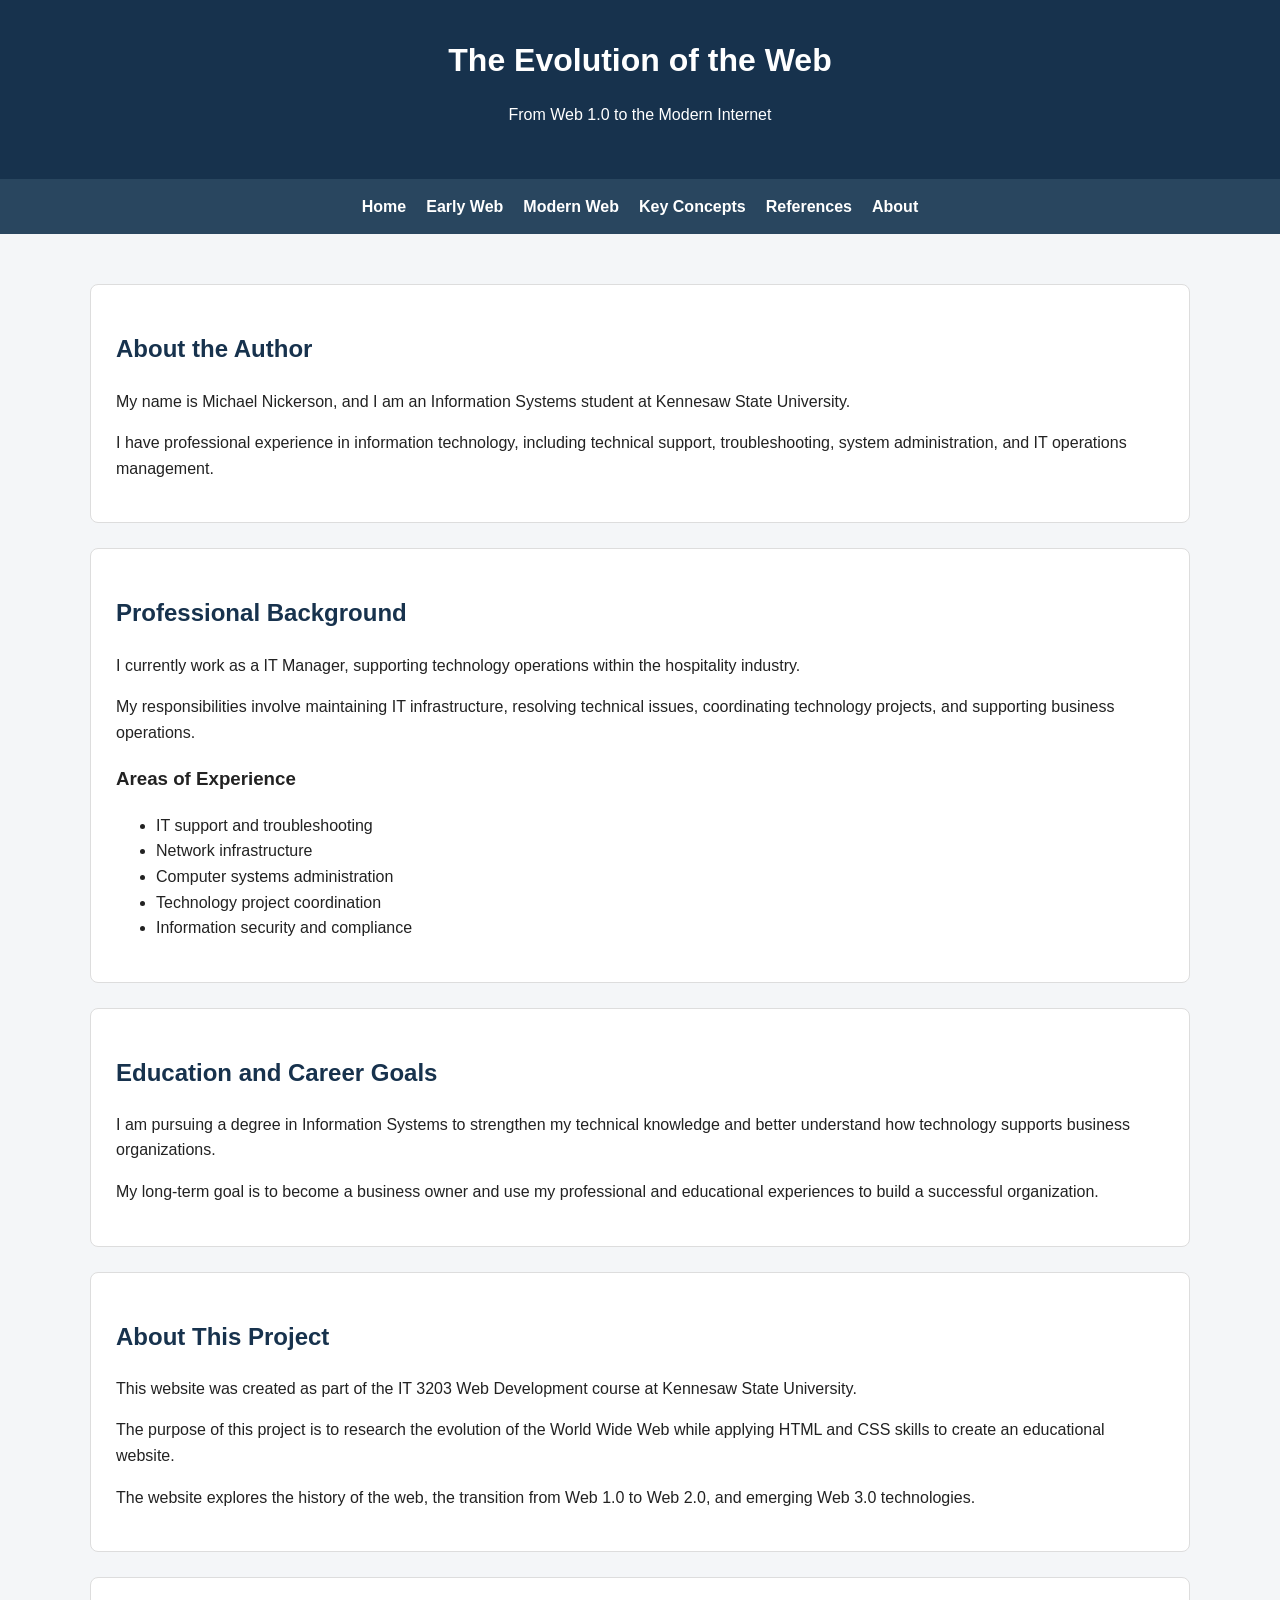
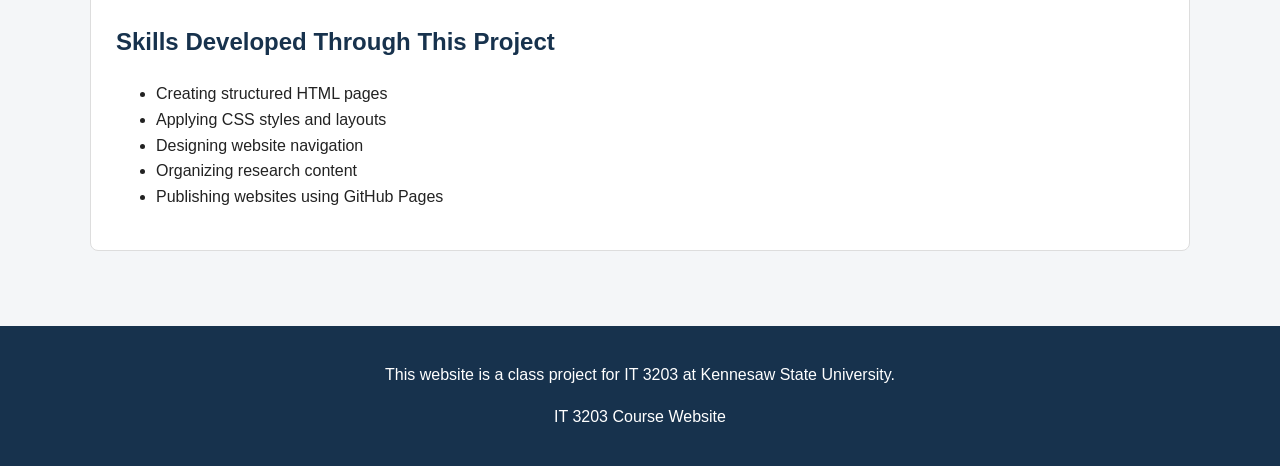
==== about.html @ 576f23e5 "Create about.html" ====
<!DOCTYPE html>
<html lang="en">
<head>
    <meta charset="UTF-8">
    <meta name="viewport"
          content="width=device-width, initial-scale=1.0">
    <title>About Me | Evolution of the Web</title>
    <link rel="stylesheet" href="style.css">
</head>

<body>

    <!-- Website header -->
    <header>
        <h1>The Evolution of the Web</h1>
        <p>From Web 1.0 to the Modern Internet</p>
    </header>

    <!-- Consistent navigation -->
    <nav aria-label="Main navigation">
        <a href="index.html">Home</a>
        <a href="early-web.html">Early Web</a>
        <a href="modern-web.html">Modern Web</a>
        <a href="concepts.html">Key Concepts</a>
        <a href="references.html">References</a>
        <a href="about.html">About</a>
    </nav>

    <main>

        <!-- Personal introduction -->
        <section>
            <h2>About the Author</h2>

            <p>
                My name is Michael Nickerson, and I am
                an Information Systems student at
                Kennesaw State University.
            </p>

            <p>
                I have professional experience in
                information technology, including
                technical support, troubleshooting,
                system administration, and IT
                operations management.
            </p>
        </section>

        <!-- Professional background -->
        <section>
            <h2>Professional Background</h2>

            <p>
                I currently work as a IT
                Manager, supporting technology
                operations within the hospitality
                industry.
            </p>

            <p>
                My responsibilities involve
                maintaining IT infrastructure,
                resolving technical issues,
                coordinating technology projects,
                and supporting business operations.
            </p>

            <h3>Areas of Experience</h3>

            <ul>
                <li>IT support and troubleshooting</li>
                <li>Network infrastructure</li>
                <li>Computer systems administration</li>
                <li>Technology project coordination</li>
                <li>Information security and compliance</li>
            </ul>
        </section>

        <!-- Education and goals -->
        <section>
            <h2>Education and Career Goals</h2>

            <p>
                I am pursuing a degree in
                Information Systems to strengthen
                my technical knowledge and better
                understand how technology supports
                business organizations.
            </p>

            <p>
                My long-term goal is to become
                a business owner and use my
                professional and educational
                experiences to build a
                successful organization.
            </p>
        </section>

        <!-- Project information -->
        <section>
            <h2>About This Project</h2>

            <p>
                This website was created as part
                of the IT 3203 Web Development
                course at Kennesaw State University.
            </p>

            <p>
                The purpose of this project is to
                research the evolution of the
                World Wide Web while applying
                HTML and CSS skills to create
                an educational website.
            </p>

            <p>
                The website explores the history
                of the web, the transition from
                Web 1.0 to Web 2.0, and emerging
                Web 3.0 technologies.
            </p>
        </section>

        <!-- Skills learned -->
        <section>
            <h2>Skills Developed Through This Project</h2>

            <ul>
                <li>Creating structured HTML pages</li>
                <li>Applying CSS styles and layouts</li>
                <li>Designing website navigation</li>
                <li>Organizing research content</li>
                <li>Publishing websites using GitHub Pages</li>
            </ul>
        </section>

    </main>

    <!--footer -->
    <footer>
        <p>
            This website is a class project for
            IT 3203 at Kennesaw State University.
        </p>

        <p>
            
                IT 3203 Course Website
            </a>
        </p>
    </footer>

</body>
</html>
---- style.css ----
/* General website styling */
body {
    font-family: Arial, sans-serif;
    margin: 0;
    padding: 0;
    background-color: #f4f6f8;
    color: #222;
    line-height: 1.6;
}

/* Header styling */
header {
    background-color: #17324d;
    color: white;
    text-align: center;
    padding: 35px 20px;
}

header h1 {
    margin: 0;
}

/* Main navigation */
nav {
    display: flex;
    justify-content: center;
    flex-wrap: wrap;
    gap: 20px;
    background-color: #29465f;
    padding: 15px;
}

nav a {
    color: white;
    text-decoration: none;
    font-weight: bold;
}

/* Link hover effect */
nav a:hover {
    color: #8dd7ff;
    text-decoration: underline;
}

/* Main content */
main {
    max-width: 1100px;
    margin: 30px auto;
    padding: 20px;
}

/* Section styling */
section {
    background-color: white;
    padding: 25px;
    margin-bottom: 25px;
    border: 1px solid #ddd;
    border-radius: 8px;
}

h2 {
    color: #17324d;
}

/* Card layout using CSS Grid */
.card-container {
    display: grid;
    grid-template-columns:
        repeat(auto-fit, minmax(min(100%, 250px), 1fr));
    gap: 20px;
}

/* Class selector for cards */
.card {
    padding: 20px;
    background-color: #eef3f7;
    border: 1px solid #ccd6df;
    border-radius: 8px;
}

.card h3 {
    color: #17324d;
}

.card a {
    color: #005c99;
    font-weight: bold;
}

.card a:hover {
    color: #003b66;
}

/* Footer */
footer {
    background-color: #17324d;
    color: white;
    text-align: center;
    padding: 20px;
}

footer a {
    color: #bce4ff;
}

/* ID selector demonstration */
#main-title {
    color: #17324d;
}

/* Timeline table styling */
table {
    width: 100%;
    border-collapse: collapse;
    margin-top: 20px;
}

th, td {
    border: 1px solid #ccd6df;
    padding: 12px;
    text-align: left;
}

th {
    background-color: #17324d;
    color: white;
}

tr:nth-child(even) {
    background-color: #eef3f7;
}
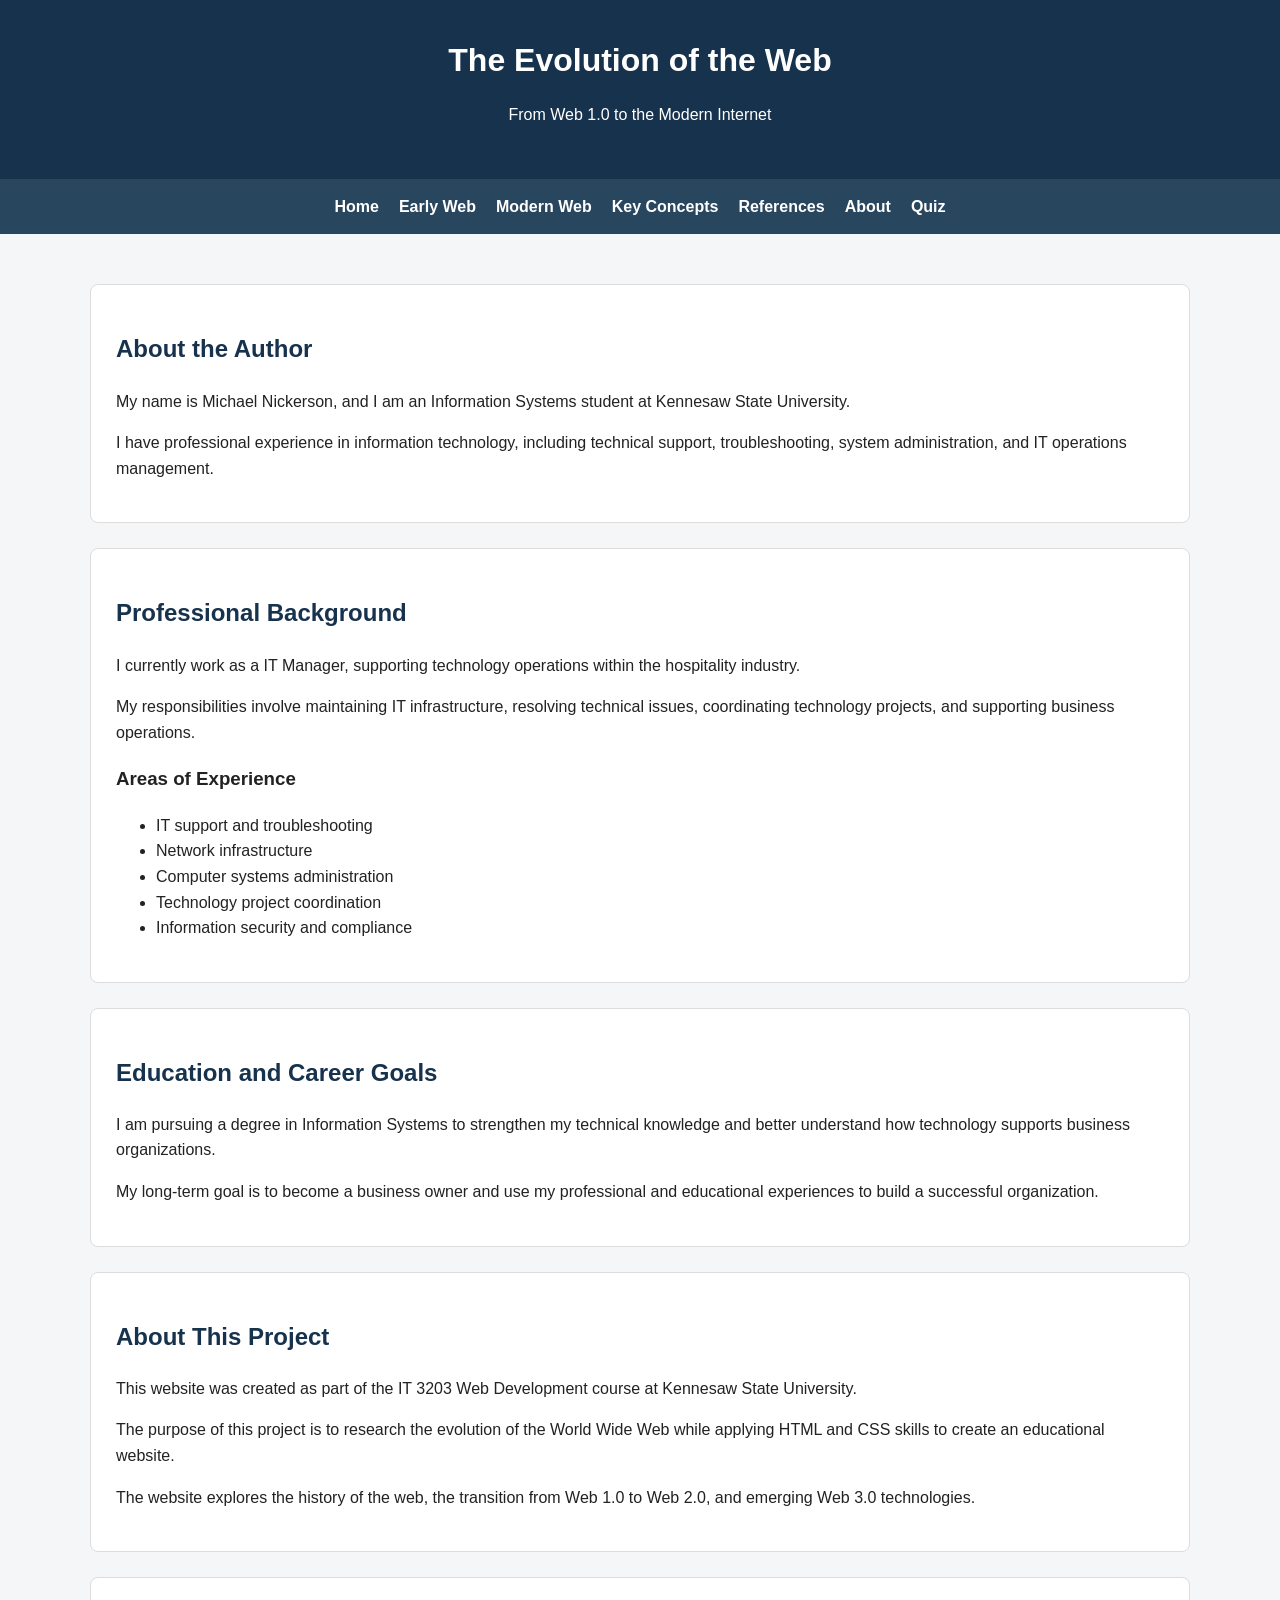
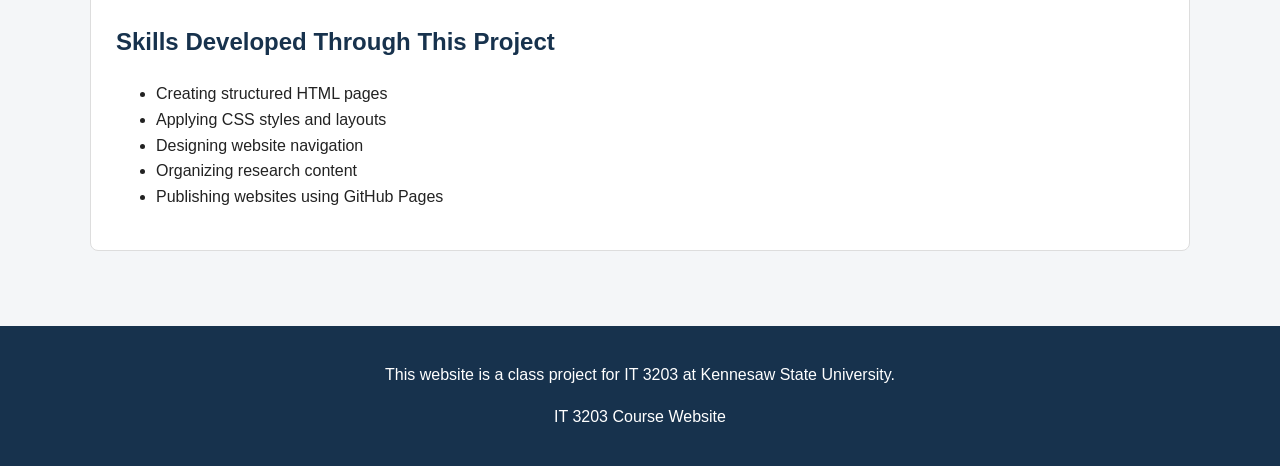
==== commit 336fea8f: "Update about.html" ====
--- a/about.html
+++ b/about.html
@@ -25,6 +25,8 @@
         <a href="concepts.html">Key Concepts</a>
         <a href="references.html">References</a>
         <a href="about.html">About</a>
+        <a href="quiz.html">Quiz</a>
+
     </nav>
 
     <main>
@@ -150,7 +152,7 @@
         <p>
             
                 IT 3203 Course Website
-            </a>
+            
         </p>
     </footer>
 
--- a/style.css
+++ b/style.css
@@ -129,3 +129,200 @@
 tr:nth-child(even) {
     background-color: #eef3f7;
 }
+/* Make website images fit inside their sections */
+.web-image {
+    display: block;
+    width: 100%;
+    max-width: 800px;
+    height: auto;
+    margin: 20px auto;
+    border: 1px solid #ccd6df;
+    border-radius: 8px;
+    box-sizing: border-box;
+}
+
+/* Prevent figures from overflowing */
+figure {
+    width: 100%;
+    max-width: 100%;
+    margin: 20px 0;
+    box-sizing: border-box;
+}
+
+/* Center captions beneath website images */
+figcaption {
+    text-align: center;
+    font-size: 14px;
+    color: #555;
+    margin-top: 10px;
+}
+
+
+/* =====================================
+   Milestone 2 - Quiz Page Styling
+   ===================================== */
+
+/* Quiz question cards */
+.question {
+    background-color: #ffffff;
+    padding: 25px;
+    margin-bottom: 25px;
+    border-radius: 10px;
+    border: 1px solid #dce3e8;
+    box-shadow: 0 3px 8px rgba(0, 0, 0, 0.08);
+}
+
+/* Question headings */
+.question h3 {
+    color: #17324d;
+    margin-bottom: 15px;
+}
+
+/* Question text */
+.question p {
+    font-size: 17px;
+    margin-bottom: 15px;
+}
+
+/* Answer choices */
+.question label {
+    display: block;
+    padding: 12px;
+    margin: 8px 0;
+    background-color: #f4f6f8;
+    border: 1px solid #dce3e8;
+    border-radius: 6px;
+    cursor: pointer;
+}
+
+/* Highlight answer choices on hover */
+.question label:hover {
+    background-color: #e1effa;
+    border-color: #29465f;
+}
+
+/* Radio buttons and checkboxes */
+.question input[type="radio"],
+.question input[type="checkbox"] {
+    margin-right: 10px;
+    accent-color: #29465f;
+}
+
+/* Fill-in-the-blank answers */
+.question input[type="text"] {
+    display: block;
+    width: 100%;
+    max-width: 500px;
+    padding: 12px;
+    margin-top: 10px;
+    border: 1px solid #aab8c5;
+    border-radius: 6px;
+    font-size: 16px;
+    box-sizing: border-box;
+}
+
+/* Highlight selected answer */
+.question label:has(input:checked) {
+    background-color: #dcecf8;
+    border-color: #29465f;
+}
+
+/* Quiz timer */
+#timer {
+    background-color: #17324d;
+    color: white;
+    text-align: center;
+    font-size: 22px;
+    font-weight: bold;
+    padding: 15px;
+    border-radius: 8px;
+    margin: 20px 0;
+}
+
+/* Quiz buttons */
+#submitBtn,
+#resetBtn {
+    background-color: #29465f;
+    color: white;
+    padding: 14px 28px;
+    border: none;
+    border-radius: 6px;
+    font-size: 16px;
+    font-weight: bold;
+    cursor: pointer;
+    margin: 15px 10px 15px 0;
+}
+
+/* Button hover effect */
+#submitBtn:hover,
+#resetBtn:hover {
+    background-color: #17324d;
+}
+
+/* Disabled button */
+#submitBtn:disabled {
+    background-color: #999999;
+    cursor: not-allowed;
+}
+
+/* Results container */
+#results {
+    margin-top: 25px;
+    padding: 20px;
+    border-radius: 8px;
+}
+
+/* Passing result */
+#results.passed {
+    background-color: #e5f5e9;
+    border: 2px solid #218838;
+    color: #155724;
+}
+
+/* Failing result */
+#results.failed {
+    background-color: #fde8e8;
+    border: 2px solid #c82333;
+    color: #721c24;
+}
+
+/* Individual question feedback */
+.answer-result {
+    background-color: #ffffff;
+    color: #17324d;
+    padding: 12px;
+    margin: 12px 0;
+    border-radius: 6px;
+    border: 1px solid #dce3e8;
+}
+
+/* Mobile-friendly layout */
+@media (max-width: 600px) {
+    .question {
+        padding: 15px;
+    }
+
+    #timer {
+        font-size: 18px;
+    }
+
+    #submitBtn,
+    #resetBtn {
+        width: 100%;
+        margin: 10px 0;
+    }
+}
+
+/* Correct question feedback */
+.answer-result.correct {
+    background-color: #e5f5e9;
+    border-left: 5px solid #218838;
+    color: #155724;
+}
+
+/* Incorrect question feedback */
+.answer-result.incorrect {
+    background-color: #fde8e8;
+    border-left: 5px solid #c82333;
+    color: #721c24;
+}
